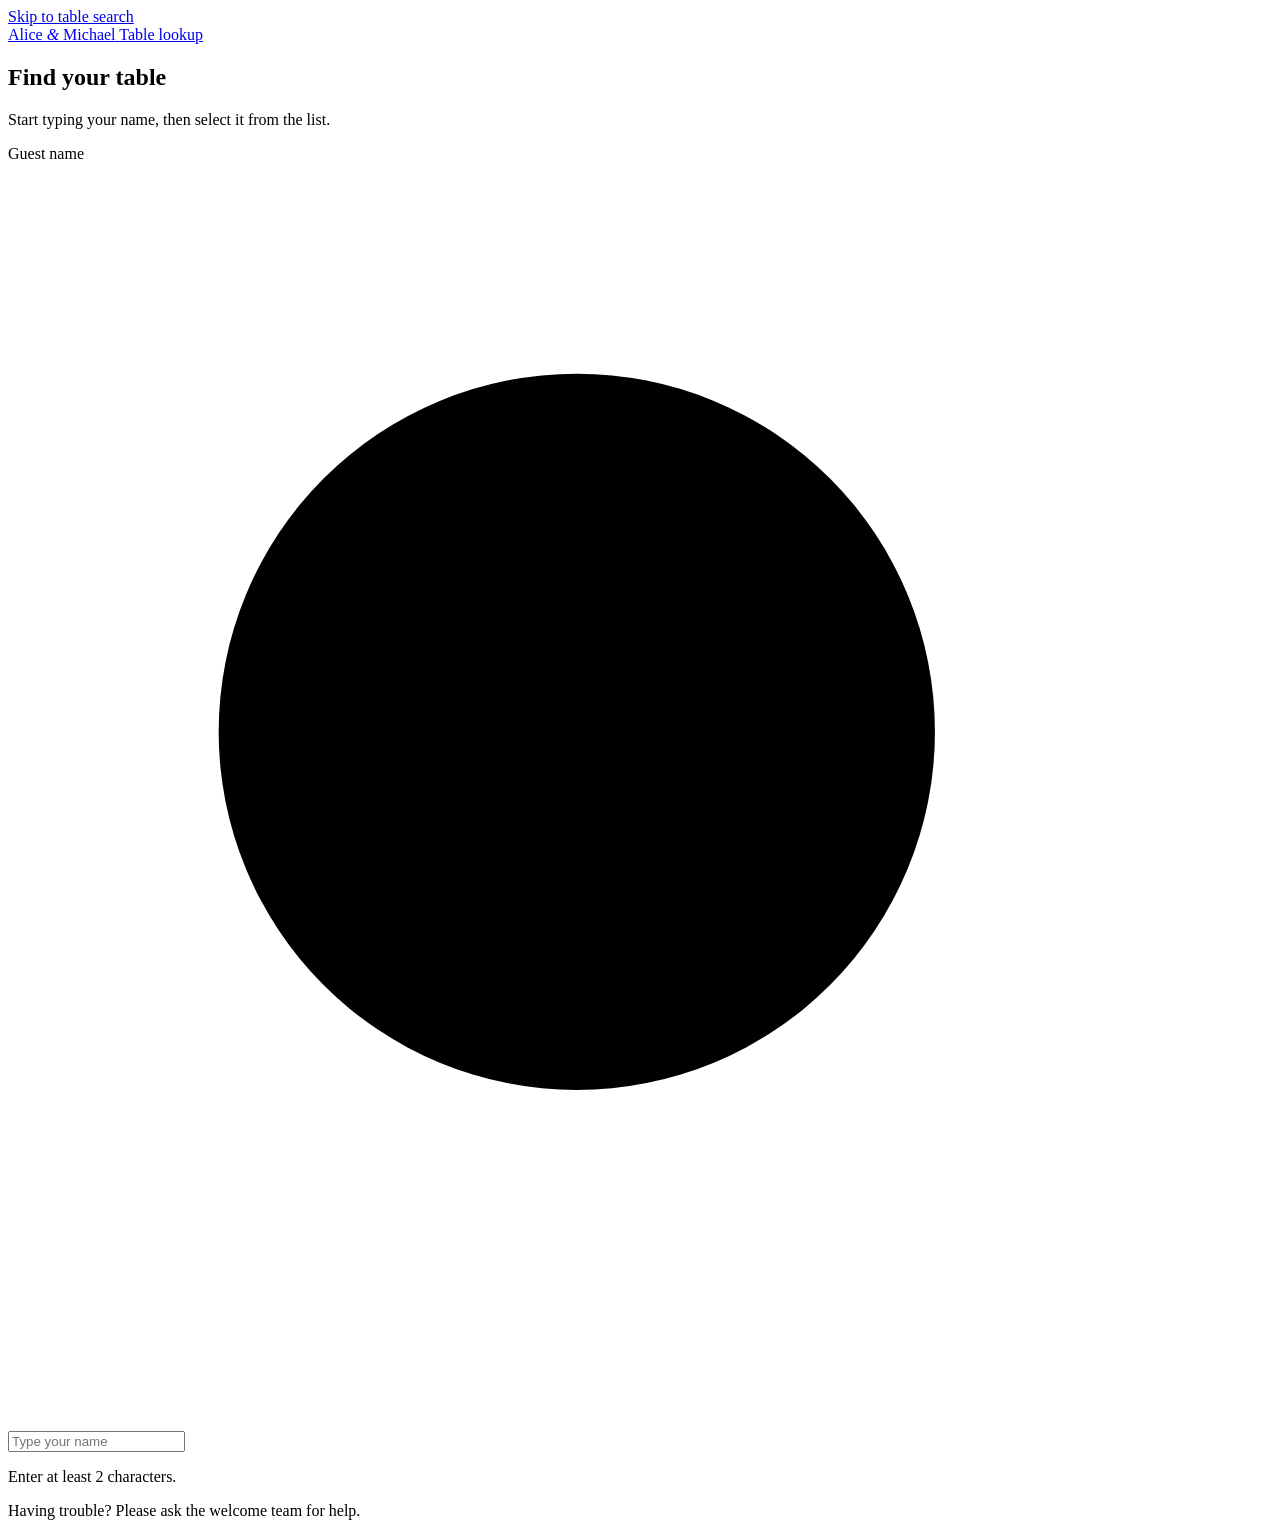
==== find-table.html @ eaf145af "domain switch/verification" ====
<!doctype html>
<html lang="en" class="lookup-document">
<head>
  <meta charset="utf-8">
  <meta name="viewport" content="width=device-width, initial-scale=1, viewport-fit=cover">
  <meta name="theme-color" content="#17191a">
  <meta name="description" content="Find your table for Alice and Michael’s wedding.">
  <link rel="canonical" href="https://weddings.yourinvite.com.au/alice-and-michael/find-table.html">
  <meta property="og:url" content="https://weddings.yourinvite.com.au/alice-and-michael/find-table.html">
  <title>Find Your Table — Alice &amp; Michael</title>
  <link rel="preconnect" href="https://fonts.googleapis.com">
  <link rel="preconnect" href="https://fonts.gstatic.com" crossorigin>
  <link rel="preconnect" href="https://wedding-rsvp-worker.andrew-94e.workers.dev" crossorigin>
  <link href="https://fonts.googleapis.com/css2?family=Fraunces:opsz,wght@9..144,400;9..144,500;9..144,600&amp;family=Manrope:wght@400;500;600&amp;display=swap" rel="stylesheet">
  <link rel="stylesheet" href="./assets/css/style.css">
  <link rel="stylesheet" href="./assets/css/find-table.css">
  <script src="./assets/js/find-table.js" defer></script>
</head>
<body class="lookup-page">
  <a class="skip-link" href="#table-lookup">Skip to table search</a>

  <header class="lookup-header">
    <a class="lookup-brand" href="./find-table.html" aria-label="Alice and Michael wedding seating, start again">
      <span class="lookup-brand__names">Alice <em>&amp;</em> Michael</span>
      <span class="lookup-brand__context">Table lookup</span>
    </a>
  </header>

  <main class="lookup-main" id="table-lookup">
    <div class="lookup-card">
      <section class="lookup-search-view" data-search-view aria-labelledby="lookup-title">
        <h1 id="lookup-title">Find your table</h1>
        <p class="lookup-intro">Start typing your name, then select it from the list.</p>

        <form class="lookup-form" data-search-form role="search" novalidate>
          <label for="guest-name">Guest name</label>
          <div class="lookup-input-wrap">
            <svg viewBox="0 0 24 24" aria-hidden="true">
              <circle cx="10.8" cy="10.8" r="6.8"></circle>
              <path d="m16 16 4.2 4.2"></path>
            </svg>
            <input
              id="guest-name"
              name="guestName"
              type="search"
              inputmode="search"
              enterkeyhint="search"
              autocomplete="off"
              autocapitalize="words"
              spellcheck="false"
              maxlength="100"
              placeholder="Type your name"
              aria-autocomplete="list"
              aria-controls="guest-results"
              aria-expanded="false"
              aria-describedby="lookup-hint"
              data-name-input
            >
            <button class="lookup-clear" type="button" aria-label="Clear name" data-clear-search hidden>
              <span aria-hidden="true">×</span>
            </button>
          </div>
          <p class="lookup-hint" id="lookup-hint">Enter at least 2 characters.</p>

          <div class="lookup-status" role="status" aria-live="polite" data-search-status hidden></div>
          <div class="lookup-results" id="guest-results" role="listbox" aria-label="Matching guests" data-search-results hidden></div>
        </form>
      </section>

      <section class="lookup-result-view" data-result-view aria-labelledby="table-result-title" hidden>
        <p class="lookup-result-name" data-display-name></p>
        <h1 id="table-result-title" tabindex="-1" data-table-message></h1>

        <section class="seating-map lookup-map" data-seating-map-section aria-labelledby="lookup-map-title">
          <div class="seating-map__heading">
            <h2 id="lookup-map-title">Room plan</h2>
            <p class="lookup-map__table">Table <span data-map-table-number>—</span></p>
          </div>
          <p class="seating-map__status" data-seating-map-status hidden></p>
          <div class="seating-map__viewport" data-seating-map hidden>
            <div class="seating-map__canvas" data-seating-map-canvas></div>
          </div>
        </section>

        <button class="lookup-button lookup-button--secondary" type="button" data-search-again>
          Search again
        </button>
      </section>
    </div>
  </main>

  <footer class="lookup-footer">
    <p>Having trouble? Please ask the welcome team for help.</p>
  </footer>
</body>
</html>
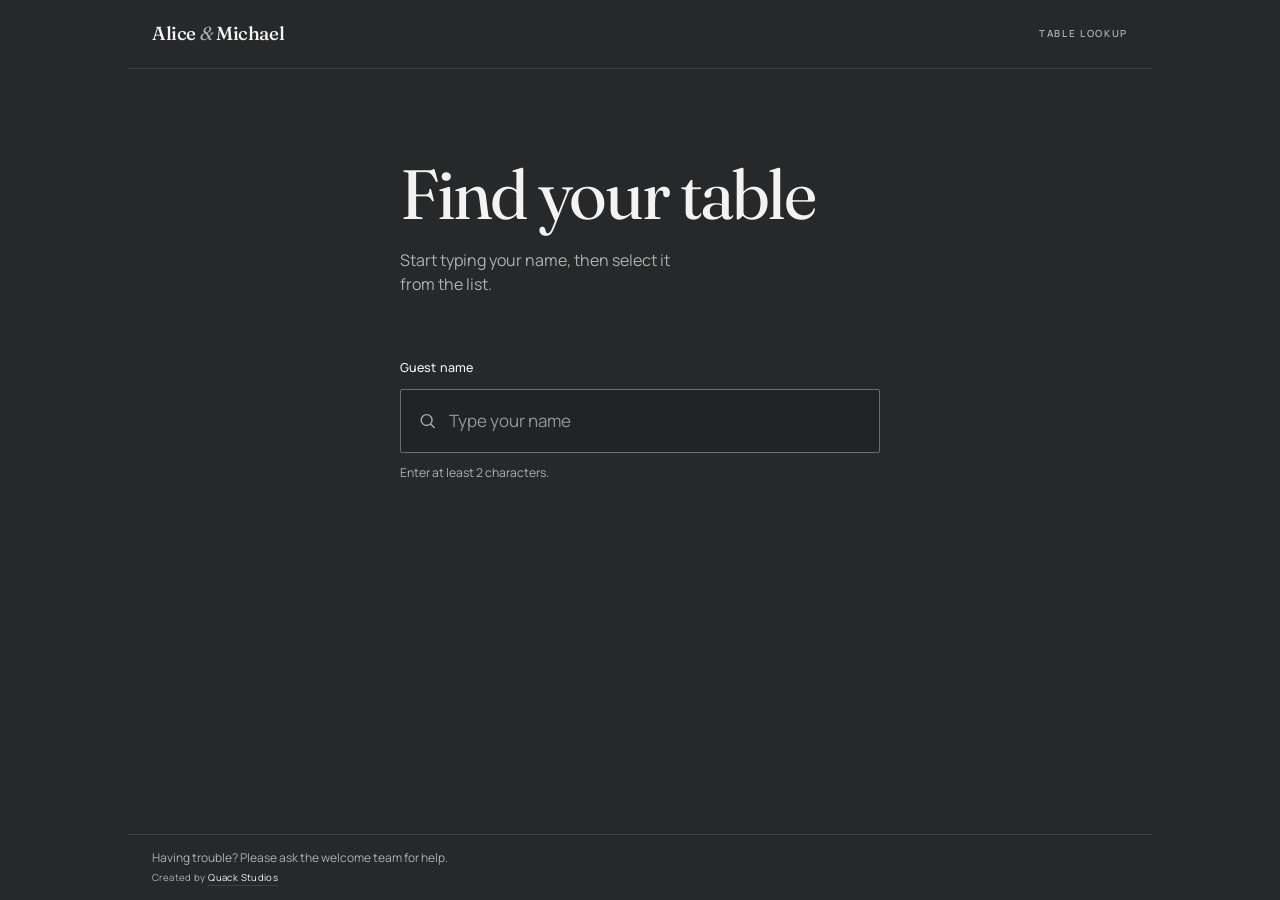
==== commit e2d12358: "footer created by quackstudios additiion" ====
--- a/find-table.html
+++ b/find-table.html
@@ -91,6 +91,9 @@
 
   <footer class="lookup-footer">
     <p>Having trouble? Please ask the welcome team for help.</p>
+    <p class="lookup-footer__credit">
+      Created by <a href="https://quackstudios.com.au/" target="_blank" rel="noopener noreferrer">Quack Studios</a>
+    </p>
   </footer>
 </body>
 </html>
--- a/assets/css/style.css
+++ b/assets/css/style.css
@@ -0,0 +1,2472 @@
+:root {
+  --ink: #1d1d1a;
+  --ink-soft: #34342f;
+  --paper: #f7f3ec;
+  --paper-deep: #eae0d3;
+  --chalk: #fffdf8;
+  --olive: #535349;
+  --line: rgba(29, 29, 26, 0.22);
+  --serif: "Fraunces", Georgia, "Times New Roman", serif;
+  --sans: "Manrope", "Helvetica Neue", Arial, sans-serif;
+  --page-pad: clamp(1.25rem, 4vw, 4.75rem);
+  --anchor-offset: calc(4.4rem + env(safe-area-inset-top));
+  --ease: cubic-bezier(0.22, 1, 0.36, 1);
+}
+
+*,
+*::before,
+*::after {
+  box-sizing: border-box;
+}
+
+html,
+body {
+  min-height: 100%;
+}
+
+html {
+  background: var(--paper);
+  scroll-behavior: smooth;
+}
+
+html.is-aligning-initial-hash {
+  scroll-behavior: auto;
+}
+
+body {
+  min-height: 100vh;
+  min-height: 100svh;
+  min-height: 100dvh;
+  margin: 0;
+  overflow-x: hidden;
+  background: var(--paper);
+  color: var(--ink);
+  font-family: var(--sans);
+  font-size: 1rem;
+  font-optical-sizing: auto;
+  line-height: 1.7;
+  -webkit-font-smoothing: auto;
+  text-rendering: optimizeLegibility;
+}
+
+body.menu-open {
+  overflow: hidden;
+  overscroll-behavior: none;
+}
+
+::selection {
+  background: var(--ink);
+  color: var(--chalk);
+}
+
+img {
+  display: block;
+  max-width: 100%;
+}
+
+button,
+input,
+select,
+textarea {
+  color: inherit;
+  font: inherit;
+}
+
+button,
+a {
+  -webkit-tap-highlight-color: transparent;
+}
+
+a {
+  color: inherit;
+  text-decoration: none;
+}
+
+[hidden] {
+  display: none !important;
+}
+
+main[id],
+section[id] {
+  scroll-margin-top: var(--anchor-offset);
+}
+
+.skip-link {
+  position: fixed;
+  z-index: 1000;
+  top: 0.75rem;
+  left: 0.75rem;
+  padding: 0.7rem 1rem;
+  transform: translateY(-160%);
+  background: var(--chalk);
+  color: var(--ink);
+  font-size: 0.75rem;
+  letter-spacing: 0.08em;
+  transition: transform 180ms ease;
+}
+
+.skip-link:focus {
+  transform: translateY(0);
+}
+
+.site-header {
+  position: fixed;
+  z-index: 100;
+  top: 0;
+  left: 0;
+  width: 100%;
+  height: calc(5rem + env(safe-area-inset-top));
+  display: flex;
+  align-items: center;
+  justify-content: space-between;
+  padding:
+    env(safe-area-inset-top)
+    max(var(--page-pad), env(safe-area-inset-right))
+    0
+    max(var(--page-pad), env(safe-area-inset-left));
+  color: var(--chalk);
+  transition:
+    height 450ms var(--ease),
+    color 350ms ease,
+    background-color 350ms ease,
+    border-color 350ms ease;
+}
+
+.site-header::after {
+  content: "";
+  position: absolute;
+  right: max(var(--page-pad), env(safe-area-inset-right));
+  bottom: 0;
+  left: max(var(--page-pad), env(safe-area-inset-left));
+  height: 1px;
+  background: currentColor;
+  opacity: 0.2;
+}
+
+.site-header.is-scrolled,
+.site-header.menu-active {
+  height: calc(4.4rem + env(safe-area-inset-top));
+  border-color: var(--line);
+  background: rgba(247, 243, 236, 0.94);
+  color: var(--ink);
+  backdrop-filter: blur(14px);
+}
+
+.site-header.menu-active {
+  z-index: 9000;
+  background: transparent;
+  backdrop-filter: none;
+}
+
+.wordmark {
+  position: relative;
+  z-index: 2;
+  display: inline-flex;
+  align-items: center;
+  gap: 0.42rem;
+  font-family: var(--serif);
+  font-size: 1.15rem;
+  line-height: 1;
+}
+
+.wordmark i {
+  width: 1.4rem;
+  height: 1px;
+  display: block;
+  background: currentColor;
+  transform: rotate(-48deg);
+  opacity: 0.6;
+}
+
+.menu-button {
+  position: relative;
+  z-index: 2;
+  min-height: 2.75rem;
+  display: inline-flex;
+  align-items: center;
+  justify-content: flex-end;
+  gap: 0.7rem;
+  padding: 0.5rem 0 0.5rem 0.5rem;
+  border: 0;
+  background: transparent;
+  cursor: pointer;
+}
+
+.menu-button__label {
+  font-size: 0.63rem;
+  font-weight: 600;
+  letter-spacing: 0.17em;
+  text-transform: uppercase;
+}
+
+.menu-button__lines {
+  position: relative;
+  width: 1.65rem;
+  height: 0.8rem;
+  display: block;
+}
+
+.menu-button__lines i {
+  position: absolute;
+  right: 0;
+  width: 100%;
+  height: 1px;
+  background: currentColor;
+  transition: transform 350ms var(--ease), top 350ms var(--ease);
+}
+
+.menu-button__lines i:first-child {
+  top: 0.15rem;
+}
+
+.menu-button__lines i:last-child {
+  top: 0.63rem;
+}
+
+.menu-button[aria-expanded="true"] .menu-button__lines i:first-child {
+  top: 0.4rem;
+  transform: rotate(45deg);
+}
+
+.menu-button[aria-expanded="true"] .menu-button__lines i:last-child {
+  top: 0.4rem;
+  transform: rotate(-45deg);
+}
+
+.site-menu {
+  position: fixed;
+  z-index: 1;
+  inset: 0;
+  width: 100vw;
+  height: 100vh;
+  height: 100svh;
+  height: 100dvh;
+  max-width: none;
+  max-height: none;
+  display: flex;
+  flex-direction: column;
+  align-items: flex-start;
+  justify-content: center;
+  gap: clamp(0.8rem, 2.1vh, 1.35rem);
+  padding:
+    calc(4.75rem + max(1.5rem, env(safe-area-inset-top)))
+    max(var(--page-pad), calc(1.25rem + env(safe-area-inset-right)))
+    max(3.5rem, calc(2rem + env(safe-area-inset-bottom)))
+    max(var(--page-pad), calc(1.25rem + env(safe-area-inset-left)));
+  overflow-x: hidden;
+  overflow-y: auto;
+  overscroll-behavior: contain;
+  -webkit-overflow-scrolling: touch;
+  visibility: hidden;
+  opacity: 0;
+  background: var(--paper);
+  color: var(--ink);
+  pointer-events: none;
+  transition: visibility 0s linear 400ms, opacity 400ms ease;
+}
+
+.site-menu::after {
+  content: "Alice & Michael  —  Wedding Celebration";
+  position: absolute;
+  right: max(var(--page-pad), calc(1.25rem + env(safe-area-inset-right)));
+  bottom: max(1.5rem, env(safe-area-inset-bottom));
+  left: max(var(--page-pad), calc(1.25rem + env(safe-area-inset-left)));
+  padding-top: 1rem;
+  border-top: 1px solid var(--line);
+  color: var(--ink-soft);
+  font-size: 0.62rem;
+  letter-spacing: 0.12em;
+  text-transform: uppercase;
+}
+
+.site-menu.is-open {
+  visibility: visible;
+  opacity: 1;
+  pointer-events: auto;
+  transition: visibility 0s, opacity 400ms ease;
+}
+
+.site-menu > a:not(.site-menu__rsvp) {
+  display: block;
+  font-family: var(--serif);
+  font-size: clamp(2.4rem, 11vw, 4.75rem);
+  line-height: 1;
+  transform: translateY(2rem);
+  opacity: 0;
+  transition: transform 550ms var(--ease), opacity 400ms ease;
+}
+
+.site-menu.is-open > a:not(.site-menu__rsvp) {
+  transform: translateY(0);
+  opacity: 1;
+}
+
+.site-menu.is-open > a:nth-child(2) { transition-delay: 60ms; }
+.site-menu.is-open > a:nth-child(3) { transition-delay: 120ms; }
+.site-menu.is-open > a:nth-child(4) { transition-delay: 180ms; }
+.site-menu.is-open > a:nth-child(5) { transition-delay: 240ms; }
+
+.site-menu__rsvp {
+  margin-top: 2rem;
+  padding-bottom: 0.25rem;
+  border-bottom: 1px solid;
+  font-size: 0.65rem;
+  font-weight: 600;
+  letter-spacing: 0.14em;
+  text-transform: uppercase;
+}
+
+.hero {
+  position: relative;
+  min-height: 100vh;
+  min-height: 100svh;
+  min-height: 100dvh;
+  display: flex;
+  align-items: center;
+  justify-content: center;
+  overflow: hidden;
+  background: #4c4a42;
+  color: var(--chalk);
+}
+
+.hero__media,
+.hero__veil {
+  position: absolute;
+  inset: 0;
+}
+
+.hero__media {
+  transform: scale(1.03);
+  animation: hero-settle 1.7s var(--ease) both;
+}
+
+.hero__media picture,
+.gallery-image picture {
+  width: 100%;
+  height: 100%;
+  display: block;
+}
+
+.hero__media img {
+  width: 100%;
+  height: 100%;
+  object-position: 61% center;
+  will-change: transform;
+  opacity: 80%;
+}
+
+@media (max-width: 1600px) {
+  .hero__media img {
+    object-position: 45% center !important;
+    object-fit: cover !important;
+  }
+}
+
+.hero__veil {
+  background:
+    linear-gradient(180deg, rgba(13, 16, 13, 0.42) 0%, transparent 35%, rgba(13, 16, 13, 0.08) 58%, rgba(13, 16, 13, 0.55) 100%),
+    linear-gradient(90deg, rgba(13, 16, 13, 0.18), transparent 45%);
+}
+
+.hero__date {
+  position: absolute;
+  top: 6.8rem;
+  left: var(--page-pad);
+  font-size: 0.63rem;
+  letter-spacing: 0.2em;
+  animation: rise-in 1s 500ms var(--ease) both;
+}
+
+.hero__content {
+  position: relative;
+  z-index: 1;
+  width: min(100%, 83rem);
+  padding: 7rem var(--page-pad) 9rem;
+  text-align: center;
+}
+
+.eyebrow {
+  margin: 0 0 1.15rem;
+  font-size: 0.65rem;
+  font-weight: 500;
+  letter-spacing: 0.17em;
+  line-height: 1.5;
+  text-transform: uppercase;
+}
+
+.hero__content .eyebrow {
+  animation: rise-in 1s 350ms var(--ease) both;
+}
+
+.hero h1 {
+  margin: 0;
+  font-family: var(--serif);
+  font-size: clamp(4rem, 18vw, 12rem);
+  font-weight: 400;
+  letter-spacing: -0.045em;
+  line-height: 0.78;
+  text-shadow: 0 2px 22px rgba(13, 16, 13, 0.28);
+}
+
+.hero h1 span {
+  display: block;
+  animation: rise-in 1.2s var(--ease) both;
+}
+
+.hero h1 span:first-child {
+  transform: translateX(-0.08em);
+  animation-delay: 100ms;
+}
+
+.hero h1 span:last-child {
+  transform: translateX(0.1em);
+  animation-delay: 220ms;
+}
+
+.hero h1 em {
+  position: relative;
+  z-index: 1;
+  display: block;
+  width: max-content;
+  margin: -0.07em auto -0.13em;
+  font-size: 0.54em;
+  font-weight: 400;
+  line-height: 0.8;
+  animation: rise-in 1.1s 180ms var(--ease) both;
+}
+
+.hero__invitation {
+  margin: 2.8rem 0 0;
+  font-family: var(--serif);
+  font-size: clamp(1.05rem, 2vw, 1.45rem);
+  line-height: 1.4;
+  text-shadow: 0 2px 18px rgba(13, 16, 13, 0.34);
+  animation: rise-in 1s 500ms var(--ease) both;
+}
+
+.hero__footer {
+  position: absolute;
+  z-index: 1;
+  right: max(var(--page-pad), env(safe-area-inset-right));
+  bottom: max(1.5rem, calc(0.75rem + env(safe-area-inset-bottom)));
+  left: max(var(--page-pad), env(safe-area-inset-left));
+  display: flex;
+  align-items: center;
+  justify-content: space-between;
+  padding-top: 1rem;
+  border-top: 1px solid rgba(255, 255, 255, 0.38);
+  font-size: 0.58rem;
+  font-weight: 500;
+  letter-spacing: 0.13em;
+  text-transform: uppercase;
+  animation: rise-in 1s 650ms var(--ease) both;
+}
+
+.hero__footer p {
+  margin: 0;
+}
+
+.hero__footer a {
+  display: inline-flex;
+  align-items: center;
+  gap: 0.65rem;
+}
+
+.hero__footer a span {
+  display: inline-block;
+  animation: gentle-bounce 2s infinite;
+}
+
+.section {
+  padding: clamp(6rem, 12vw, 11rem) var(--page-pad);
+}
+
+.section-marker {
+  display: flex;
+  align-items: center;
+  gap: 0.8rem;
+  color: var(--ink-soft);
+}
+
+.section-marker span {
+  display: grid;
+  width: 2.2rem;
+  height: 2.2rem;
+  place-items: center;
+  border: 1px solid var(--line);
+  border-radius: 50%;
+  font-size: 0.55rem;
+}
+
+.section-marker p {
+  margin: 0;
+  font-size: 0.61rem;
+  font-weight: 600;
+  letter-spacing: 0.17em;
+  text-transform: uppercase;
+}
+
+.section-marker--light {
+  color: rgba(255, 253, 248, 0.78);
+}
+
+.section-marker--light span {
+  border-color: rgba(251, 249, 244, 0.25);
+}
+
+.intro {
+  display: grid;
+  grid-template-columns: 1fr;
+  gap: 4rem;
+}
+
+.intro__copy {
+  max-width: 64rem;
+}
+
+.intro__copy h2,
+.day__heading h2,
+.details__heading h2,
+.contact h2 {
+  margin: 0;
+  font-family: var(--serif);
+  font-size: clamp(2.7rem, 6.3vw, 5.9rem);
+  font-weight: 500;
+  letter-spacing: -0.035em;
+  line-height: 1.04;
+  text-wrap: balance;
+}
+
+.intro__body {
+  max-width: 43rem;
+  display: grid;
+  grid-template-columns: 1fr;
+  gap: 1.35rem;
+  margin: 2.75rem 0 0;
+  color: var(--ink-soft);
+  font-size: clamp(1rem, 0.35vw + 0.92rem, 1.05rem);
+  line-height: 1.78;
+}
+
+.intro__body p {
+  margin: 0;
+}
+
+.section-photo {
+  width: 100%;
+  margin: 0;
+}
+
+.section-photo__media {
+  aspect-ratio: 3 / 2;
+  overflow: hidden;
+  background: var(--paper-deep);
+}
+
+.section-photo__media picture {
+  width: 100%;
+  height: 100%;
+  display: block;
+}
+
+.section-photo__media img {
+  width: 100%;
+  height: 100%;
+  object-fit: cover;
+  transition: transform 1.2s var(--ease), filter 700ms ease;
+}
+
+.section-photo__media:hover img {
+  transform: scale(1.025);
+  filter: saturate(0.9);
+}
+
+.details__photo {
+  width: 82%;
+  margin-left: auto;
+}
+
+@media (max-width: 768px) {
+  .details__photo {
+    width: 100%;
+    margin-left: 0;
+  }
+}
+
+
+.day__photo .section-photo__media {
+  position: relative;
+  aspect-ratio: 4 / 5;
+}
+
+.day__photo {
+  margin-top: 0;
+}
+
+.day__photo .section-photo__media picture {
+  position: absolute;
+  right: -5%;
+  bottom: 0;
+  left: -5%;
+  width: auto;
+  height: 110%;
+}
+
+.day__photo .section-photo__media img {
+  object-position: center bottom;
+}
+
+.details__photo .section-photo__media {
+  aspect-ratio: 2 / 3;
+}
+
+.section-photo figcaption {
+  display: flex;
+  justify-content: space-between;
+  gap: 1rem;
+  margin-top: 0.75rem;
+  color: var(--ink-soft);
+  font-size: 0.61rem;
+  font-weight: 500;
+  letter-spacing: 0.11em;
+  text-transform: uppercase;
+}
+
+.section-photo figcaption span:last-child {
+  color: var(--olive);
+}
+
+.date-card {
+  position: relative;
+  width: min(100%, 21rem);
+  min-height: 23rem;
+  display: flex;
+  flex-direction: column;
+  align-items: center;
+  justify-content: center;
+  justify-self: end;
+  padding: 3rem 2rem 4.5rem;
+  border: 1px solid var(--line);
+  text-align: center;
+}
+
+.date-card::before,
+.date-card::after {
+  content: "";
+  position: absolute;
+  width: 0.45rem;
+  height: 0.45rem;
+  border-radius: 50%;
+  background: var(--ink);
+}
+
+.date-card::before {
+  top: -0.25rem;
+  left: -0.25rem;
+}
+
+.date-card::after {
+  right: -0.25rem;
+  bottom: -0.25rem;
+}
+
+.date-card p {
+  margin: 0;
+  font-size: 0.6rem;
+  font-weight: 600;
+  letter-spacing: 0.2em;
+  text-transform: uppercase;
+}
+
+.date-card strong {
+  display: block;
+  margin: 0.45rem 0 0.15rem;
+  font-family: var(--serif);
+  font-size: 8rem;
+  font-weight: 500;
+  letter-spacing: -0.08em;
+  line-height: 0.9;
+}
+
+.date-card > span {
+  font-family: var(--serif);
+  font-size: 1.05rem;
+}
+
+.date-card__countdown {
+  position: absolute;
+  right: 1.25rem;
+  bottom: 1rem;
+  left: 1.25rem;
+  padding-top: 0.85rem;
+  border-top: 1px solid var(--line);
+  font-size: 0.57rem;
+  font-weight: 600;
+  letter-spacing: 0.14em;
+  text-transform: uppercase;
+}
+
+.rsvp-section {
+  position: relative;
+  display: grid;
+  grid-template-columns: 1fr;
+  gap: 4rem;
+  overflow: hidden;
+  overflow: clip;
+  background: var(--ink);
+  color: var(--chalk);
+}
+
+.rsvp-section::before {
+  content: "RSVP";
+  position: absolute;
+  top: 0.12em;
+  right: -0.05em;
+  color: rgba(255, 255, 255, 0.025);
+  font-family: var(--serif);
+  font-size: clamp(9rem, 27vw, 28rem);
+  line-height: 0.8;
+  pointer-events: none;
+}
+
+.rsvp-section__intro,
+.rsvp-panel {
+  position: relative;
+  z-index: 1;
+}
+
+.rsvp-section__intro .section-marker {
+  margin-bottom: clamp(4rem, 8vw, 8rem);
+}
+
+.rsvp-section__intro h2 {
+  max-width: 10ch;
+  margin: 0;
+  font-family: var(--serif);
+  font-size: clamp(3.5rem, 8vw, 7rem);
+  font-weight: 500;
+  letter-spacing: -0.035em;
+  line-height: 0.98;
+  text-wrap: balance;
+}
+
+.rsvp-section__intro > p:not(.eyebrow) {
+  max-width: 31rem;
+  margin: 2rem 0 0;
+  color: rgba(255, 253, 248, 0.78);
+  font-size: 0.95rem;
+  line-height: 1.75;
+}
+
+.concierge-note {
+  max-width: 29rem;
+  display: flex;
+  align-items: center;
+  gap: 1rem;
+  margin-top: 3rem;
+  padding-top: 1.5rem;
+  border-top: 1px solid rgba(251, 249, 244, 0.14);
+}
+
+.concierge-note__mark {
+  flex: 0 0 auto;
+  width: 2.8rem;
+  height: 2.8rem;
+  display: grid;
+  place-items: center;
+  border: 1px solid rgba(251, 249, 244, 0.25);
+  border-radius: 50%;
+  font-family: var(--serif);
+  font-size: 1rem;
+}
+
+.concierge-note strong {
+  font-family: var(--serif);
+  font-size: 1rem;
+  font-weight: 500;
+}
+
+.concierge-note p {
+  margin: 0.2rem 0 0;
+  color: rgba(255, 253, 248, 0.66);
+  font-size: 0.76rem;
+  line-height: 1.6;
+}
+
+.rsvp-panel {
+  min-width: 0;
+  padding: clamp(1.5rem, 4.8vw, 4rem);
+  background: var(--chalk);
+  color: var(--ink);
+}
+
+.form-step + .form-step {
+  margin-top: 3rem;
+  padding-top: 2rem;
+  border-top: 1px solid var(--line);
+}
+
+@media (max-width: 768px) {
+  .form-step + .form-step {
+    border-top: 0px !important;
+  }
+}
+
+
+.form-step__number {
+  margin: 0 0 0.8rem;
+  color: var(--olive);
+  font-size: 0.55rem;
+  font-weight: 600;
+  letter-spacing: 0.16em;
+}
+
+.form-step h3,
+.form-step legend {
+  margin: 0 0 1.8rem;
+  padding: 0;
+  font-family: var(--serif);
+  font-size: clamp(1.75rem, 4vw, 2.4rem);
+  font-weight: 500;
+  line-height: 1.15;
+}
+
+.form-grid {
+  display: grid;
+  grid-template-columns: 1fr;
+  gap: 1.7rem;
+}
+
+.field {
+  position: relative;
+  display: block;
+}
+
+.field > span {
+  display: flex;
+  align-items: center;
+  justify-content: space-between;
+  margin-bottom: 0.38rem;
+  font-size: 0.6rem;
+  font-weight: 600;
+  letter-spacing: 0.13em;
+  text-transform: uppercase;
+}
+
+.field > span em {
+  color: var(--olive);
+  font-size: 0.5rem;
+  font-style: normal;
+  letter-spacing: 0.1em;
+}
+
+.field input,
+.field select,
+.field textarea {
+  width: 100%;
+  border: 0;
+  border-bottom: 1px solid rgba(32, 34, 30, 0.32);
+  border-radius: 0;
+  outline: 0;
+  background: transparent;
+  transition: border-color 200ms ease;
+}
+
+.field input {
+  height: 2.8rem;
+}
+
+.field select {
+  height: 3.2rem;
+  padding: 0 2.25rem 0 0;
+  appearance: none;
+  background-image:
+    linear-gradient(45deg, transparent 50%, var(--ink) 50%),
+    linear-gradient(135deg, var(--ink) 50%, transparent 50%);
+  background-position:
+    calc(100% - 10px) 50%,
+    calc(100% - 5px) 50%;
+  background-repeat: no-repeat;
+  background-size: 5px 5px, 5px 5px;
+}
+
+.field textarea {
+  min-height: 5.3rem;
+  padding: 0.65rem 0;
+  resize: vertical;
+}
+
+.field input:focus,
+.field select:focus,
+.field textarea:focus {
+  border-color: var(--ink);
+}
+
+.field small,
+.fieldset-error {
+  display: none;
+  margin-top: 0.4rem;
+  color: #8b3c30;
+  font-size: 0.58rem;
+  line-height: 1.4;
+}
+
+.field.is-invalid small,
+fieldset.is-invalid .fieldset-error {
+  display: block;
+}
+
+.field.is-invalid input,
+.field.is-invalid textarea {
+  border-color: #8b3c30;
+}
+
+fieldset {
+  min-width: 0;
+  margin: 0;
+  padding: 0;
+  border: 0;
+}
+
+.attendance-options {
+  display: grid;
+  grid-template-columns: 1fr;
+  border-top: 1px solid var(--line);
+}
+
+.attendance-options label {
+  position: relative;
+}
+
+.attendance-options input {
+  position: absolute;
+  width: 1px;
+  height: 1px;
+  overflow: hidden;
+  opacity: 0;
+}
+
+.attendance-options span {
+  display: flex;
+  align-items: center;
+  gap: 0.8rem;
+  padding: 1.15rem 0.2rem;
+  border-bottom: 1px solid var(--line);
+  cursor: pointer;
+  font-family: var(--serif);
+  font-size: 1.1rem;
+  font-weight: 500;
+  transition: padding 250ms var(--ease), background-color 250ms ease;
+}
+
+.attendance-options span i {
+  position: relative;
+  width: 1.05rem;
+  height: 1.05rem;
+  flex: 0 0 auto;
+  border: 1px solid rgba(32, 34, 30, 0.42);
+  border-radius: 50%;
+}
+
+.attendance-options span i::after {
+  content: "";
+  position: absolute;
+  inset: 0.2rem;
+  border-radius: inherit;
+  background: var(--ink);
+  transform: scale(0);
+  transition: transform 250ms var(--ease);
+}
+
+.attendance-options input:checked + span {
+  padding-right: 0.7rem;
+  padding-left: 0.7rem;
+  background: rgba(32, 34, 30, 0.045);
+}
+
+.attendance-options input:checked + span i::after {
+  transform: scale(1);
+}
+
+.attendance-options input:focus-visible + span {
+  outline: 2px solid var(--olive);
+  outline-offset: 2px;
+}
+
+.dietary-step {
+  animation: dietary-in 400ms var(--ease) both;
+}
+
+.field--notes {
+  margin-top: 1.7rem;
+  animation: dietary-in 350ms var(--ease) both;
+}
+
+.submit-button {
+  position: relative;
+  width: 100%;
+  min-height: 4.3rem;
+  display: flex;
+  align-items: center;
+  justify-content: space-between;
+  margin-top: 3rem;
+  padding: 0.8rem 1.4rem;
+  overflow: hidden;
+  border: 1px solid var(--ink);
+  background: var(--ink);
+  color: var(--chalk);
+  cursor: pointer;
+  font-size: 0.65rem;
+  font-weight: 600;
+  letter-spacing: 0.15em;
+  text-transform: uppercase;
+  transition: color 350ms ease;
+}
+
+.submit-button::before {
+  content: "";
+  position: absolute;
+  inset: 0;
+  background: var(--chalk);
+  transform: translateX(-102%);
+  transition: transform 500ms var(--ease);
+}
+
+.submit-button > span {
+  position: relative;
+  z-index: 1;
+}
+
+.submit-button:hover {
+  color: var(--ink);
+}
+
+.submit-button:hover::before {
+  transform: translateX(0);
+}
+
+.submit-button:disabled {
+  cursor: wait;
+}
+
+.submit-button__arrow {
+  font-size: 1rem;
+}
+
+.submit-button__loader {
+  position: absolute !important;
+  z-index: 2 !important;
+  top: 50%;
+  left: 50%;
+  width: 1.3rem;
+  height: 1.3rem;
+  margin: -0.65rem;
+  display: none;
+  border: 1px solid rgba(251, 249, 244, 0.3);
+  border-top-color: var(--chalk);
+  border-radius: 50%;
+  animation: spin 700ms linear infinite;
+}
+
+.submit-button.is-loading > span:not(.submit-button__loader) {
+  opacity: 0;
+}
+
+.submit-button.is-loading .submit-button__loader {
+  display: block;
+}
+
+.privacy-note {
+  margin: 0.8rem 0 0;
+  color: var(--olive);
+  font-size: 0.6rem;
+  text-align: center;
+}
+
+.form-message {
+  margin-top: 1.5rem;
+  padding: 1rem;
+  border-left: 2px solid #8b3c30;
+  background: rgba(139, 60, 48, 0.07);
+  color: #713229;
+  font-size: 0.72rem;
+  line-height: 1.55;
+}
+
+.rsvp-result {
+  min-height: 31rem;
+  display: flex;
+  flex-direction: column;
+  align-items: center;
+  justify-content: center;
+  padding: 1rem 0;
+  text-align: center;
+  animation: result-in 750ms var(--ease) both;
+}
+
+.rsvp-result__seal {
+  width: 4.8rem;
+  height: 4.8rem;
+  margin-bottom: 2rem;
+}
+
+.rsvp-result__seal svg {
+  width: 100%;
+  height: 100%;
+  overflow: visible;
+  fill: none;
+  stroke: var(--ink);
+  stroke-width: 1;
+}
+
+.rsvp-result__seal circle {
+  stroke-dasharray: 190;
+  stroke-dashoffset: 190;
+  animation: draw-stroke 900ms 250ms var(--ease) forwards;
+}
+
+.rsvp-result__seal path {
+  stroke-dasharray: 40;
+  stroke-dashoffset: 40;
+  animation: draw-stroke 600ms 780ms var(--ease) forwards;
+}
+
+.rsvp-result h3 {
+  margin: 0;
+  font-family: var(--serif);
+  font-size: clamp(3rem, 7vw, 5rem);
+  font-weight: 500;
+  letter-spacing: -0.035em;
+  line-height: 1.04;
+}
+
+.rsvp-result__message {
+  max-width: 33rem;
+  margin: 1.4rem auto 0;
+  color: var(--ink-soft);
+  font-size: 0.95rem;
+  line-height: 1.7;
+}
+
+.seating-card {
+  width: min(100%, 25rem);
+  margin-top: 2.5rem;
+  padding: 1.4rem;
+  border: 1px solid var(--line);
+  background: var(--paper);
+}
+
+.seating-card > p {
+  margin: 0;
+  font-size: 0.55rem;
+  font-weight: 600;
+  letter-spacing: 0.17em;
+  text-transform: uppercase;
+}
+
+.seating-card > div {
+  display: flex;
+  align-items: stretch;
+  justify-content: center;
+  margin: 1.1rem 0;
+}
+
+.seating-card > div span {
+  width: 100%;
+  display: flex;
+  flex-direction: column;
+}
+
+.seating-card > div i {
+  width: 1px;
+  margin: 0 0.8rem;
+  background: var(--line);
+}
+
+.seating-card small {
+  color: var(--olive);
+  font-size: 0.53rem;
+  letter-spacing: 0.08em;
+  text-transform: uppercase;
+}
+
+.seating-card strong {
+  font-family: var(--serif);
+  font-size: 3.2rem;
+  font-weight: 400;
+  line-height: 1.1;
+}
+
+.seating-map {
+  width: 100%;
+  max-width: 100%;
+  min-width: 0;
+  overflow-x: hidden;
+  box-sizing: border-box;
+  margin-top: 3rem;
+  padding-top: 2.25rem;
+  border-top: 1px solid var(--line);
+  text-align: left;
+  animation: result-in 650ms 120ms var(--ease) both;
+}
+
+.seating-map__heading {
+  display: flex;
+  align-items: end;
+  justify-content: space-between;
+  gap: 1.5rem;
+  margin-bottom: 1.25rem;
+}
+
+.seating-map__heading .eyebrow {
+  flex: 0 0 auto;
+  margin: 0 0 0.25rem;
+}
+
+.seating-map__heading h4 {
+  max-width: 18rem;
+  margin: 0;
+  font-family: var(--serif);
+  font-size: clamp(1.45rem, 4vw, 2rem);
+  font-weight: 500;
+  letter-spacing: -0.025em;
+  line-height: 1.08;
+  text-align: right;
+}
+
+.seating-map__status {
+  margin: 0;
+  padding: 1rem 1.1rem;
+  border: 1px solid var(--line);
+  color: var(--ink-soft);
+  font-size: 0.72rem;
+  line-height: 1.55;
+}
+
+.seating-map__status.is-loading {
+  color: var(--olive);
+}
+
+.seating-map__viewport {
+  width: 100%;
+  max-width: 100%;
+  min-width: 0;
+  overflow-x: hidden;
+  box-sizing: border-box;
+  margin-inline: auto;
+  border: 1px solid var(--line);
+  background: var(--chalk);
+}
+
+.seating-map__canvas {
+  width: 100%;
+  max-width: 50rem;
+  min-width: 0;
+  box-sizing: border-box;
+  margin-inline: auto;
+}
+
+.seating-map__svg {
+  width: 100%;
+  max-width: 100%;
+  height: auto;
+  display: block;
+  margin-inline: auto;
+  outline: none;
+}
+
+.seating-map__svg #map-background {
+  fill: var(--chalk);
+}
+
+.seating-map__svg .guest-table {
+  cursor: default;
+  outline: none;
+  pointer-events: none;
+}
+
+.seating-map__svg .guest-table:focus,
+.seating-map__svg .guest-table:focus-visible {
+  outline: none;
+}
+
+.seating-map__svg .table-highlight {
+  fill: #d8b56d;
+  fill-opacity: 0;
+  stroke: #b6924e;
+  stroke-opacity: 0;
+  stroke-width: 0;
+  paint-order: stroke fill;
+  vector-effect: non-scaling-stroke;
+  pointer-events: none;
+  transition:
+    fill-opacity 500ms var(--ease),
+    stroke-opacity 500ms var(--ease),
+    stroke-width 500ms var(--ease);
+}
+
+.seating-map__svg .guest-table.is-highlighted .table-highlight,
+.seating-map__svg .guest-table[data-active="true"] .table-highlight {
+  fill-opacity: 0.34;
+  stroke-opacity: 1;
+  stroke-width: 2.4;
+  filter:
+    drop-shadow(0 0 2px rgba(182, 147, 80, 0.5))
+    drop-shadow(0 0 6px rgba(214, 185, 120, 0.24));
+  animation: table-highlight-in 900ms var(--ease) both;
+}
+
+.seating-map__svg .guest-table.is-dimmed .table-highlight {
+  fill-opacity: 0;
+  stroke-opacity: 0;
+}
+
+.seating-map__svg #you-are-here-layer,
+.seating-map__svg .you-are-here-callout {
+  pointer-events: none;
+}
+
+.seating-map__svg .you-are-here-callout {
+  filter:
+    drop-shadow(0 2px 2px rgba(21, 23, 19, 0.28))
+    drop-shadow(0 5px 7px rgba(21, 23, 19, 0.16));
+  animation: callout-reveal 650ms 300ms var(--ease) both;
+}
+
+.seating-map__svg .you-are-here-arrow-halo,
+.seating-map__svg .you-are-here-arrow {
+  fill: none;
+  stroke-linecap: round;
+  stroke-linejoin: round;
+  vector-effect: non-scaling-stroke;
+}
+
+.seating-map__svg .you-are-here-arrow-halo {
+  stroke: #fff8ec;
+  stroke-width: 8;
+}
+
+.seating-map__svg .you-are-here-arrow {
+  stroke: #c8a45d;
+  stroke-width: 4;
+}
+
+.seating-map__svg .you-are-here-arrow-head {
+  fill: #c8a45d;
+  stroke: #fff8ec;
+  stroke-width: 1.2;
+  stroke-linejoin: round;
+  vector-effect: non-scaling-stroke;
+}
+
+.seating-map__svg .you-are-here-bubble {
+  fill: #241c16;
+  fill-opacity: 1;
+  stroke: #c8a45d;
+  stroke-width: 1.6;
+  vector-effect: non-scaling-stroke;
+}
+
+.seating-map__svg .you-are-here-text {
+  fill: #fff8ec;
+  font-family: var(--sans);
+  font-size: 10.2px;
+  font-weight: 800;
+  letter-spacing: 0.85px;
+}
+
+.text-button {
+  margin-top: 2rem;
+  padding: 0.25rem 0;
+  border: 0;
+  border-bottom: 1px solid;
+  background: none;
+  cursor: pointer;
+  font-size: 0.58rem;
+  font-weight: 600;
+  letter-spacing: 0.14em;
+  text-transform: uppercase;
+}
+
+.day {
+  display: grid;
+  grid-template-columns: 1fr;
+  gap: 4rem;
+}
+
+.day__feature {
+  min-width: 0;
+  display: flex;
+  flex-direction: column;
+  gap: 2.75rem;
+}
+
+.day__heading {
+  max-width: 54rem;
+}
+
+.day__heading > p:last-child {
+  max-width: 35rem;
+  margin: 2rem 0 0;
+  color: var(--ink-soft);
+  font-size: 1rem;
+  line-height: 1.75;
+}
+
+.timeline {
+  margin: 0;
+  padding: 0;
+  border-top: 1px solid var(--line);
+  list-style: none;
+}
+
+.timeline li {
+  display: grid;
+  grid-template-columns: 4.1rem 1fr auto;
+  align-items: center;
+  gap: 1rem;
+  min-height: 7rem;
+  border-bottom: 1px solid var(--line);
+}
+
+.timeline time {
+  font-family: var(--serif);
+  font-size: 1.55rem;
+  font-weight: 500;
+}
+
+.timeline h3 {
+  margin: 0;
+  font-family: var(--serif);
+  font-size: 1.35rem;
+  font-weight: 500;
+}
+
+.timeline p {
+  margin: 0.1rem 0 0;
+  color: var(--olive);
+  font-size: 0.8rem;
+  line-height: 1.55;
+}
+
+.timeline li > span {
+  font-size: 0.52rem;
+  font-weight: 600;
+  letter-spacing: 0.12em;
+}
+
+.editorial-gallery {
+  display: grid;
+  grid-template-columns: 1fr;
+  gap: 1.25rem;
+  padding: 0 var(--page-pad) clamp(7rem, 12vw, 12rem);
+}
+
+.editorial-gallery figure {
+  margin: 0;
+}
+
+.gallery-image {
+  overflow: hidden;
+  background: var(--paper-deep);
+}
+
+.gallery-image img {
+  width: 100%;
+  height: 100%;
+  object-fit: cover;
+  transition: transform 1.2s var(--ease), filter 700ms ease;
+}
+
+.gallery-image:hover img {
+  transform: scale(1.025);
+  filter: saturate(0.9);
+}
+
+.gallery-main .gallery-image {
+  aspect-ratio: 4 / 3;
+}
+
+.gallery-detail {
+  width: 80%;
+  margin-left: auto !important;
+}
+
+.gallery-detail .gallery-image {
+  aspect-ratio: 4 / 5;
+}
+
+.editorial-gallery figcaption {
+  display: flex;
+  justify-content: space-between;
+  gap: 1rem;
+  margin-top: 0.75rem;
+  font-size: 0.61rem;
+  letter-spacing: 0.11em;
+  text-transform: uppercase;
+}
+
+.editorial-gallery figcaption span:last-child {
+  color: var(--olive);
+  text-align: right;
+}
+
+.gallery-quote {
+  max-width: 31rem;
+  margin: 4rem 0 0;
+}
+
+.gallery-quote p {
+  margin: 0;
+  font-family: var(--serif);
+  font-size: clamp(2.3rem, 6vw, 4.8rem);
+  font-weight: 500;
+  letter-spacing: -0.04em;
+  line-height: 1;
+}
+
+.gallery-quote cite {
+  display: block;
+  margin-top: 1.5rem;
+  color: var(--olive);
+  font-size: 0.55rem;
+  font-style: normal;
+  font-weight: 600;
+  letter-spacing: 0.16em;
+  text-transform: uppercase;
+}
+
+.details {
+  display: grid;
+  grid-template-columns: 1fr;
+  gap: 4rem;
+  background: var(--paper-deep);
+}
+
+.details__heading h2 {
+  max-width: 10ch;
+}
+
+.detail-list {
+  border-top: 1px solid var(--line);
+}
+
+.detail-item {
+  display: grid;
+  grid-template-columns: 2.5rem 1fr;
+  gap: 1rem;
+  padding: 2rem 0;
+  border-bottom: 1px solid var(--line);
+}
+
+.detail-item > span {
+  color: var(--olive);
+  font-size: 0.52rem;
+  font-weight: 600;
+  letter-spacing: 0.12em;
+}
+
+.detail-item .eyebrow {
+  margin-bottom: 0.65rem;
+  color: var(--olive);
+}
+
+.detail-item h3 {
+  margin: 0;
+  font-family: var(--serif);
+  font-size: clamp(1.6rem, 4vw, 2.25rem);
+  font-weight: 500;
+}
+
+.detail-item div > p:not(.eyebrow) {
+  max-width: 34rem;
+  margin: 0.8rem 0 0;
+  color: var(--ink-soft);
+  font-size: 0.95rem;
+  line-height: 1.75;
+}
+
+.detail-item a {
+  display: inline-flex;
+  gap: 0.4rem;
+  margin-top: 1.1rem;
+  padding-bottom: 0.2rem;
+  border-bottom: 1px solid var(--line);
+  font-size: 0.58rem;
+  font-weight: 600;
+  letter-spacing: 0.12em;
+  text-transform: uppercase;
+}
+
+.seating-overview {
+  background: var(--chalk);
+}
+
+.seating-overview__heading {
+  display: grid;
+  grid-template-columns: 1fr;
+  gap: 4rem;
+}
+
+.seating-overview__intro {
+  max-width: 55rem;
+}
+
+.seating-overview__intro h2 {
+  max-width: 10ch;
+  margin: 0;
+  font-family: var(--serif);
+  font-size: clamp(2.9rem, 7vw, 6.5rem);
+  font-weight: 500;
+  letter-spacing: -0.035em;
+  line-height: 1;
+  text-wrap: balance;
+}
+
+.seating-overview__intro > p:last-child {
+  max-width: 42rem;
+  margin: 2rem 0 0;
+  color: var(--ink-soft);
+  font-size: 1rem;
+  line-height: 1.75;
+}
+
+.seating-overview__intro a {
+  padding-bottom: 0.1em;
+  border-bottom: 1px solid var(--line);
+}
+
+.seating-overview__grid {
+  display: grid;
+  grid-template-columns: minmax(0, 1fr);
+  gap: 1.25rem;
+  margin-top: clamp(3.5rem, 7vw, 6rem);
+}
+
+.floorplan-panel,
+.guest-list-panel {
+  min-width: 0;
+  margin: 0;
+  border: 1px solid var(--line);
+  background: var(--paper);
+}
+
+.floorplan-panel {
+  padding: clamp(1rem, 3vw, 2rem);
+}
+
+.floorplan-panel figcaption {
+  display: flex;
+  justify-content: space-between;
+  gap: 1rem;
+  padding-bottom: 1rem;
+  border-bottom: 1px solid var(--line);
+  color: var(--ink-soft);
+  font-size: 0.58rem;
+  font-weight: 600;
+  letter-spacing: 0.12em;
+  line-height: 1.5;
+  text-transform: uppercase;
+}
+
+.floorplan-panel figcaption span:last-child {
+  color: var(--olive);
+  text-align: right;
+}
+
+.floorplan-panel__map {
+  min-width: 0;
+  display: flex;
+  align-items: center;
+  justify-content: center;
+  margin-top: 1rem;
+  overflow: hidden;
+  background: #fff;
+}
+
+.floorplan-panel__map img {
+  width: 100%;
+  max-width: 100%;
+  height: auto;
+}
+
+.guest-list-panel {
+  display: flex;
+  flex-direction: column;
+  overflow: hidden;
+}
+
+.guest-list-panel__heading {
+  display: flex;
+  align-items: flex-end;
+  justify-content: space-between;
+  gap: 1rem;
+  padding: clamp(1.35rem, 3vw, 2rem);
+  border-bottom: 1px solid var(--line);
+}
+
+.guest-list-panel__heading .eyebrow {
+  margin-bottom: 0.45rem;
+  color: var(--olive);
+}
+
+.guest-list-panel__heading h3 {
+  margin: 0;
+  font-family: var(--serif);
+  font-size: clamp(1.75rem, 4vw, 2.45rem);
+  font-weight: 500;
+  letter-spacing: -0.025em;
+  line-height: 1.1;
+}
+
+.guest-list-panel__heading > span {
+  flex: 0 0 auto;
+  color: var(--olive);
+  font-size: 0.55rem;
+  font-weight: 600;
+  letter-spacing: 0.12em;
+  text-transform: uppercase;
+}
+
+.guest-list-panel__scroll {
+  max-height: 36rem;
+  overflow-y: auto;
+  overscroll-behavior: contain;
+  scrollbar-color: var(--olive) transparent;
+  scrollbar-width: thin;
+}
+
+.guest-list-panel__scroll:focus-visible {
+  outline: 2px solid var(--olive);
+  outline-offset: -2px;
+}
+
+.guest-list-panel__scroll::-webkit-scrollbar {
+  width: 0.45rem;
+}
+
+.guest-list-panel__scroll::-webkit-scrollbar-track {
+  background: transparent;
+}
+
+.guest-list-panel__scroll::-webkit-scrollbar-thumb {
+  border-radius: 999px;
+  background: rgba(83, 83, 73, 0.55);
+}
+
+.guest-table-group {
+  padding: 1.4rem clamp(1.35rem, 3vw, 2rem) 1.5rem;
+  border-bottom: 1px solid var(--line);
+}
+
+.guest-table-group:last-child {
+  border-bottom: 0;
+}
+
+.guest-table-group header {
+  display: flex;
+  align-items: baseline;
+  justify-content: space-between;
+  gap: 1rem;
+}
+
+.guest-table-group h4 {
+  margin: 0;
+  font-family: var(--serif);
+  font-size: 1.25rem;
+  font-weight: 600;
+  line-height: 1.25;
+}
+
+.guest-table-group header span {
+  flex: 0 0 auto;
+  color: var(--olive);
+  font-size: 0.52rem;
+  font-weight: 600;
+  letter-spacing: 0.1em;
+  text-transform: uppercase;
+}
+
+.guest-table-group ul {
+  display: grid;
+  grid-template-columns: repeat(2, minmax(0, 1fr));
+  gap: 0.35rem 1rem;
+  margin: 0.85rem 0 0;
+  padding: 0;
+  color: var(--ink-soft);
+  font-size: 0.78rem;
+  line-height: 1.55;
+  list-style: none;
+}
+
+.guest-table-group--head {
+  background: var(--ink);
+  color: var(--chalk);
+}
+
+.guest-table-group--head header span,
+.guest-table-group--head ul {
+  color: rgba(255, 253, 248, 0.68);
+}
+
+.contact {
+  position: relative;
+  overflow: hidden;
+  text-align: center;
+}
+
+.contact::before {
+  content: "?";
+  position: absolute;
+  top: 50%;
+  left: 50%;
+  color: rgba(32, 34, 30, 0.025);
+  font-family: var(--serif);
+  font-size: min(70vw, 38rem);
+  line-height: 0.6;
+  transform: translate(-50%, -50%);
+}
+
+.contact > * {
+  position: relative;
+}
+
+.contact h2 {
+  max-width: 12ch;
+  margin: 0 auto;
+}
+
+.contact__copy {
+  max-width: 38rem;
+  margin: 2rem auto 0;
+  color: var(--ink-soft);
+  font-size: 0.96rem;
+}
+
+.contact__links {
+  display: flex;
+  flex-direction: column;
+  align-items: center;
+  gap: 0.8rem;
+  margin-top: 2.5rem;
+}
+
+.contact__links a {
+  padding-bottom: 0.2rem;
+  border-bottom: 1px solid var(--line);
+  font-size: 0.6rem;
+  font-weight: 600;
+  letter-spacing: 0.12em;
+  text-transform: uppercase;
+}
+
+.site-footer {
+  min-height: 21rem;
+  display: flex;
+  flex-direction: column;
+  align-items: center;
+  justify-content: center;
+  padding: 5rem var(--page-pad) 2rem;
+  background: var(--ink);
+  color: var(--chalk);
+  text-align: center;
+}
+
+.site-footer__names {
+  margin: 0;
+  font-family: var(--serif);
+  font-size: clamp(3rem, 10vw, 7rem);
+  font-weight: 500;
+  letter-spacing: -0.03em;
+  line-height: 1.04;
+}
+
+.site-footer__names em {
+  font-size: 0.5em;
+  font-weight: 400;
+}
+
+.site-footer > p:nth-child(2) {
+  margin: 1.7rem 0 3rem;
+  color: rgba(255, 253, 248, 0.7);
+  font-size: 0.6rem;
+  letter-spacing: 0.15em;
+  text-transform: uppercase;
+}
+
+.site-footer > a {
+  width: 2.8rem;
+  height: 2.8rem;
+  display: grid;
+  place-items: center;
+  border: 1px solid rgba(251, 249, 244, 0.24);
+  border-radius: 50%;
+  transition: background-color 250ms ease, color 250ms ease;
+}
+
+.site-footer > a:hover {
+  background: var(--chalk);
+  color: var(--ink);
+}
+
+.site-footer__credit {
+  margin: 2rem 0 0;
+  color: rgba(255, 253, 248, 0.48);
+  font-size: 0.52rem;
+  letter-spacing: 0.1em;
+  text-transform: uppercase;
+}
+
+.site-footer__credit a {
+  padding-bottom: 0.12rem;
+  border-bottom: 1px solid rgba(255, 253, 248, 0.28);
+  color: inherit;
+  transition: border-color 200ms ease, color 200ms ease;
+}
+
+.site-footer__credit a:hover,
+.site-footer__credit a:focus-visible {
+  border-color: var(--chalk);
+  color: var(--chalk);
+}
+
+.reveal {
+  opacity: 0;
+  transform: translateY(2.25rem);
+  transition: opacity 800ms ease, transform 900ms var(--ease);
+}
+
+.reveal.is-visible {
+  opacity: 1;
+  transform: translateY(0);
+}
+
+.reveal--image {
+  transform: translateY(3rem);
+  will-change: opacity, transform;
+  transition:
+    opacity 700ms ease,
+    transform 1.15s var(--ease);
+}
+
+.reveal--image .section-photo__media,
+.reveal--image .gallery-image {
+  clip-path: inset(0 0 100% 0);
+  will-change: clip-path;
+  transition: clip-path 1.25s var(--ease);
+}
+
+.reveal--image.is-visible .section-photo__media,
+.reveal--image.is-visible .gallery-image {
+  clip-path: inset(0);
+}
+
+.reveal--image .section-photo__media img,
+.reveal--image .gallery-image img {
+  filter: saturate(0.78);
+  transform: scale(1.1);
+  transition:
+    filter 1.2s ease,
+    transform 1.65s var(--ease);
+}
+
+.reveal--image.is-visible .section-photo__media img,
+.reveal--image.is-visible .gallery-image img {
+  filter: saturate(1);
+  transform: scale(1);
+}
+
+.reveal--image.is-visible .section-photo__media:hover img,
+.reveal--image.is-visible .gallery-image:hover img {
+  filter: saturate(0.9);
+  transform: scale(1.025);
+}
+
+.gallery-detail.reveal--image {
+  transition-delay: 100ms;
+}
+
+@keyframes rise-in {
+  from { opacity: 0; transform: translateY(2rem); }
+  to { opacity: 1; transform: translateY(0); }
+}
+
+@keyframes hero-settle {
+  from { opacity: 0; transform: scale(1.09); }
+  to { opacity: 1; transform: scale(1.03); }
+}
+
+@keyframes gentle-bounce {
+  0%, 100% { transform: translateY(0); }
+  50% { transform: translateY(0.3rem); }
+}
+
+@keyframes dietary-in {
+  from { opacity: 0; transform: translateY(-0.6rem); }
+  to { opacity: 1; transform: translateY(0); }
+}
+
+@keyframes result-in {
+  from { opacity: 0; transform: translateY(1.2rem); }
+  to { opacity: 1; transform: translateY(0); }
+}
+
+@keyframes draw-stroke {
+  to { stroke-dashoffset: 0; }
+}
+
+@keyframes spin {
+  to { transform: rotate(360deg); }
+}
+
+@keyframes table-highlight-in {
+  0% {
+    fill-opacity: 0;
+    stroke-opacity: 0;
+    stroke-width: 0;
+  }
+  65% {
+    fill-opacity: 0.42;
+    stroke-opacity: 1;
+    stroke-width: 3;
+  }
+  100% {
+    fill-opacity: 0.34;
+    stroke-opacity: 1;
+    stroke-width: 2.4;
+  }
+}
+
+@keyframes callout-reveal {
+  from { opacity: 0; }
+  to { opacity: 1; }
+}
+
+@media (min-width: 42rem) {
+  .form-grid {
+    grid-template-columns: 1fr 1fr;
+    column-gap: 2rem;
+  }
+
+  .attendance-options {
+    grid-template-columns: 1fr 1fr;
+    gap: 1.5rem;
+    border-top: 0;
+  }
+
+  .attendance-options span {
+    min-height: 4.5rem;
+    padding: 1rem;
+    border: 1px solid var(--line);
+  }
+
+  .attendance-options input:checked + span {
+    padding: 1rem;
+    border-color: var(--ink);
+  }
+
+  .contact__links {
+    flex-direction: row;
+    justify-content: center;
+    gap: 2.5rem;
+  }
+}
+
+@media (max-width: 61.99rem) {
+  /*
+   * Safari's large viewport keeps the visual hero extending behind the
+   * floating browser toolbar, while the footer is lifted into a safe zone.
+   */
+  .hero {
+    min-height: 100vh;
+    min-height: 100lvh;
+  }
+
+  .hero__footer {
+    bottom: max(5.25rem, calc(1.5rem + env(safe-area-inset-bottom)));
+  }
+}
+
+@media (min-width: 62rem) {
+  :root {
+    --anchor-offset: 4.7rem;
+  }
+
+  .site-header {
+    height: 6rem;
+    padding: 0 var(--page-pad);
+  }
+
+  .site-header.is-scrolled {
+    height: 4.7rem;
+  }
+
+  .menu-button {
+    display: none;
+  }
+
+  .site-menu {
+    position: static;
+    width: auto;
+    height: auto;
+    max-width: none;
+    max-height: none;
+    flex-direction: row;
+    align-items: center;
+    gap: clamp(1rem, 2vw, 2rem);
+    padding: 0;
+    overflow: visible;
+    visibility: visible;
+    opacity: 1;
+    background: none;
+    color: inherit;
+    pointer-events: auto;
+    transition: none;
+  }
+
+  .site-menu::after {
+    display: none;
+  }
+
+  .site-menu > a:not(.site-menu__rsvp) {
+    padding: 0.5rem 0;
+    font-family: var(--sans);
+    font-size: 0.6rem;
+    font-weight: 600;
+    letter-spacing: 0.13em;
+    line-height: 1;
+    opacity: 0.75;
+    transform: none;
+    text-transform: uppercase;
+    transition: opacity 200ms ease;
+  }
+
+  .site-menu > a:not(.site-menu__rsvp):hover {
+    opacity: 1;
+  }
+
+  .site-menu__rsvp {
+    margin: 0 0 0 0.5rem;
+    padding: 0.8rem 1.1rem;
+    border: 1px solid currentColor;
+    transition: background-color 250ms ease, color 250ms ease;
+  }
+
+  .site-menu__rsvp:hover {
+    background: currentColor;
+    color: var(--ink);
+  }
+
+  .site-header.is-scrolled .site-menu__rsvp:hover {
+    background: var(--ink);
+    color: var(--chalk);
+  }
+
+  .hero__date {
+    top: 7.6rem;
+  }
+
+  .hero__content {
+    padding-top: 11rem;
+  }
+
+  .hero h1 {
+    font-size: clamp(7rem, 14.2vw, 13rem);
+  }
+
+  .hero h1 span:first-child {
+    margin-right: 25%;
+  }
+
+  .hero h1 span:last-child {
+    margin-left: 24%;
+  }
+
+  .hero h1 em {
+    margin-top: -0.16em;
+    margin-bottom: -0.07em;
+  }
+
+  .intro {
+    grid-template-columns: 9rem minmax(0, 1fr);
+    column-gap: clamp(3rem, 7vw, 8rem);
+  }
+
+  .intro__copy {
+    grid-column: 2;
+  }
+
+  .intro__body {
+    margin-left: clamp(0rem, 6vw, 5rem);
+  }
+
+  .date-card {
+    grid-column: 2;
+    margin-top: 1rem;
+  }
+
+  .rsvp-section {
+    grid-template-columns: minmax(0, 0.9fr) minmax(31rem, 0.8fr);
+    align-items: start;
+    gap: clamp(4rem, 8vw, 10rem);
+  }
+
+  .rsvp-section__intro {
+    position: sticky;
+    top: 8rem;
+  }
+
+  .rsvp-panel {
+    margin-top: 3rem;
+  }
+
+  .day {
+    grid-template-columns: 9rem minmax(0, 0.9fr) minmax(28rem, 0.8fr);
+    align-items: start;
+    column-gap: clamp(2rem, 5vw, 6rem);
+  }
+
+  .day__feature {
+    min-height: 0;
+    grid-column: 2;
+    grid-row: 1;
+    align-self: stretch;
+    gap: 1.5rem;
+  }
+
+  .timeline {
+    grid-column: 3;
+    grid-row: 1;
+  }
+
+  .day__photo {
+    position: relative;
+    width: 100%;
+    max-width: 34rem;
+    min-height: 0;
+    flex: 1;
+    margin-top: 0;
+  }
+
+  .day__photo .section-photo__media {
+    height: 100%;
+    aspect-ratio: auto;
+  }
+
+  .day__photo figcaption {
+    position: absolute;
+    top: 100%;
+    right: 0;
+    left: 0;
+  }
+
+  .editorial-gallery {
+    grid-template-columns: minmax(0, 1.5fr) minmax(18rem, 0.62fr);
+    gap: clamp(2rem, 5vw, 6rem);
+  }
+
+  .gallery-main .gallery-image {
+    aspect-ratio: 1.4 / 1;
+  }
+
+  .gallery-detail {
+    width: 100%;
+    margin-top: 10rem !important;
+  }
+
+  .gallery-quote {
+    grid-column: 1;
+    margin: 5rem 0 0 12%;
+  }
+
+  .details {
+    grid-template-columns: 9rem minmax(15rem, 0.7fr) minmax(24rem, 1fr);
+    column-gap: clamp(2rem, 5vw, 6rem);
+  }
+
+  .details__photo {
+    width: 100%;
+    grid-column: 2;
+    grid-row: 2;
+    margin-top: 2rem;
+  }
+
+  .detail-list {
+    grid-column: 3;
+    grid-row: 2;
+    margin-top: 2rem;
+  }
+
+  .detail-item {
+    grid-template-columns: 3rem 1fr;
+    padding: 2.6rem 0;
+  }
+
+  .seating-overview__heading {
+    grid-template-columns: 9rem minmax(0, 1fr);
+    column-gap: clamp(3rem, 7vw, 8rem);
+  }
+
+  .seating-overview__intro {
+    grid-column: 2;
+  }
+
+  .seating-overview__grid {
+    grid-template-columns: minmax(28rem, 1.15fr) minmax(23rem, 0.85fr);
+    gap: clamp(1.5rem, 3vw, 3rem);
+  }
+
+  .floorplan-panel__map {
+    height: 46rem;
+  }
+
+  .floorplan-panel__map img {
+    width: auto;
+    max-width: 100%;
+    height: 100%;
+    object-fit: contain;
+  }
+
+  .guest-list-panel__scroll {
+    max-height: 45.9rem;
+  }
+}
+
+@media (max-width: 61.99rem) and (max-height: 36rem) {
+  .site-menu {
+    justify-content: flex-start;
+  }
+
+  .site-menu::after {
+    display: none;
+  }
+}
+
+@media (min-width: 78rem) {
+  .intro .date-card {
+    margin-right: 8%;
+  }
+
+  .timeline li {
+    grid-template-columns: 5.2rem 1fr auto;
+    min-height: 8.1rem;
+  }
+
+  .timeline time {
+    font-size: 1.8rem;
+  }
+}
+
+@media (max-width: 24rem) {
+  .hero h1 {
+    font-size: 3.5rem;
+  }
+
+  .hero__footer p {
+    max-width: 14rem;
+  }
+
+  .hero__footer a {
+    font-size: 0;
+  }
+
+  .hero__footer a span {
+    font-size: 0.9rem;
+  }
+
+  .rsvp-panel {
+    margin-right: -0.4rem;
+    margin-left: -0.4rem;
+  }
+
+  .guest-list-panel__heading {
+    align-items: flex-start;
+    flex-direction: column;
+  }
+
+  .guest-table-group ul {
+    grid-template-columns: 1fr;
+  }
+
+  .seating-map__heading {
+    display: block;
+  }
+
+  .seating-map__heading h4 {
+    margin-top: 0.55rem;
+    text-align: left;
+  }
+}
+
+@media (max-width: 48rem) {
+  .seating-map,
+  .seating-map__viewport,
+  .seating-map__canvas {
+    width: 100%;
+    max-width: 100%;
+    min-width: 0;
+  }
+
+  .seating-map__viewport {
+    overflow-x: hidden;
+  }
+
+  .seating-map__svg {
+    width: 100%;
+    max-width: 100%;
+    height: auto;
+  }
+}
+
+@supports (-webkit-touch-callout: none) and (not (height: 100dvh)) {
+  html {
+    height: -webkit-fill-available;
+  }
+
+  body {
+    min-height: -webkit-fill-available;
+  }
+
+  .site-menu {
+    height: -webkit-fill-available;
+  }
+}
+
+@media (prefers-reduced-motion: reduce) {
+  html {
+    scroll-behavior: auto;
+  }
+
+  *,
+  *::before,
+  *::after {
+    scroll-behavior: auto !important;
+    animation-duration: 0.01ms !important;
+    animation-iteration-count: 1 !important;
+    transition-duration: 0.01ms !important;
+  }
+
+  .reveal {
+    opacity: 1;
+    transform: none;
+  }
+
+  .reveal--image {
+    clip-path: none;
+  }
+
+  .reveal--image .section-photo__media,
+  .reveal--image .gallery-image {
+    clip-path: none;
+  }
+
+  .reveal--image .section-photo__media img,
+  .reveal--image .gallery-image img {
+    filter: none;
+    transform: none;
+  }
+
+  .hero__media img {
+    transform: none !important;
+  }
+}
--- a/assets/css/find-table.css
+++ b/assets/css/find-table.css
@@ -0,0 +1,527 @@
+.lookup-document {
+  background: #17191a;
+  color-scheme: dark;
+}
+
+.lookup-page {
+  --lookup-bg: #48484852;
+  --lookup-surface: #212425;
+  --lookup-surface-active: #303435;
+  --lookup-text: #f2f3f2;
+  --lookup-muted: #adb1b0;
+  --lookup-line: #3d4241;
+  --lookup-control-line: #6a706e;
+  --lookup-error: #e4aaa6;
+  min-width: 0;
+  min-height: 100vh;
+  min-height: 100svh;
+  min-height: 100dvh;
+  display: grid;
+  grid-template-rows: auto 1fr auto;
+  overflow-x: hidden;
+  background: var(--lookup-bg);
+  color: var(--lookup-text);
+}
+
+.lookup-page ::selection {
+  background: var(--lookup-text);
+  color: var(--lookup-bg);
+}
+
+.lookup-header {
+  width: min(100%, 64rem);
+  margin: 0 auto;
+  padding:
+    calc(1rem + env(safe-area-inset-top))
+    max(1.5rem, env(safe-area-inset-right))
+    1rem
+    max(1.5rem, env(safe-area-inset-left));
+  border-bottom: 1px solid var(--lookup-line);
+}
+
+.lookup-brand {
+  width: 100%;
+  min-height: 2.25rem;
+  display: flex;
+  align-items: center;
+  justify-content: space-between;
+  gap: 1rem;
+}
+
+.lookup-brand__names {
+  min-width: 0;
+  color: var(--lookup-text);
+  font-family: var(--serif);
+  font-size: 1.18rem;
+  font-weight: 500;
+  letter-spacing: -0.02em;
+  line-height: 1.1;
+  white-space: nowrap;
+}
+
+.lookup-brand__names em {
+  color: var(--lookup-muted);
+  font-style: italic;
+  font-weight: 400;
+}
+
+.lookup-brand__context {
+  flex: 0 0 auto;
+  color: var(--lookup-muted);
+  font-size: 0.61rem;
+  font-weight: 600;
+  letter-spacing: 0.17em;
+  text-transform: uppercase;
+}
+
+.lookup-brand:focus-visible,
+.lookup-clear:focus-visible,
+.lookup-result-option:focus-visible,
+.lookup-button:focus-visible {
+  outline: 2px solid var(--lookup-text);
+  outline-offset: 3px;
+}
+
+.lookup-main {
+  width: min(100%, 64rem);
+  min-height: 0;
+  display: flex;
+  align-items: flex-start;
+  margin: 0 auto;
+  padding:
+    clamp(4.5rem, 10vh, 6.5rem)
+    max(1.5rem, env(safe-area-inset-right))
+    3.5rem
+    max(1.5rem, env(safe-area-inset-left));
+}
+
+.lookup-card {
+  width: min(100%, 30rem);
+  min-width: 0;
+  margin: 0 auto;
+  padding: 0;
+  border: 0;
+  border-radius: 0;
+  background: transparent;
+}
+
+.lookup-card > section {
+  width: 100%;
+  min-width: 0;
+}
+
+.lookup-search-view h1,
+.lookup-result-view h1 {
+  margin: 0;
+  overflow-wrap: anywhere;
+  color: var(--lookup-text);
+  font-family: var(--serif);
+  font-size: clamp(3rem, 12vw, 4.35rem);
+  font-weight: 400;
+  letter-spacing: -0.035em;
+  line-height: 1.02;
+  text-wrap: balance;
+}
+
+.lookup-intro {
+  max-width: 30ch;
+  margin: 1.1rem 0 0;
+  color: var(--lookup-muted);
+  font-size: 1rem;
+  line-height: 1.55;
+}
+
+.lookup-form {
+  margin-top: clamp(2.25rem, 7vh, 3.75rem);
+}
+
+.lookup-form > label {
+  display: block;
+  margin-bottom: 0.65rem;
+  color: var(--lookup-text);
+  font-size: 0.78rem;
+  font-weight: 500;
+  letter-spacing: 0.01em;
+}
+
+.lookup-input-wrap {
+  position: relative;
+  border: 1px solid var(--lookup-control-line);
+  border-radius: 2px;
+  background: var(--lookup-surface);
+  transition: border-color 160ms ease, background-color 160ms ease;
+}
+
+.lookup-input-wrap:focus-within {
+  border-color: var(--lookup-text);
+  background: var(--lookup-surface-active);
+}
+
+.lookup-input-wrap > svg {
+  position: absolute;
+  top: 50%;
+  left: 1.05rem;
+  width: 1.2rem;
+  height: 1.2rem;
+  transform: translateY(-50%);
+  fill: none;
+  stroke: var(--lookup-muted);
+  stroke-linecap: round;
+  stroke-width: 1.7;
+  pointer-events: none;
+  transition: stroke 160ms ease;
+}
+
+.lookup-input-wrap:focus-within > svg {
+  stroke: var(--lookup-text);
+}
+
+.lookup-input-wrap input {
+  width: 100%;
+  min-height: 3.9rem;
+  padding: 0.85rem 3.5rem 0.85rem 3rem;
+  border: 0;
+  border-radius: 0;
+  outline: 0;
+  background: transparent;
+  color: var(--lookup-text);
+  caret-color: var(--lookup-text);
+  font-size: 1.0625rem;
+  line-height: 1.4;
+  -webkit-appearance: none;
+  appearance: none;
+}
+
+.lookup-input-wrap input::placeholder {
+  color: var(--lookup-muted);
+  opacity: 0.82;
+}
+
+.lookup-input-wrap input:disabled {
+  opacity: 0.62;
+}
+
+.lookup-input-wrap input::-webkit-search-cancel-button {
+  display: none;
+}
+
+.lookup-clear {
+  position: absolute;
+  top: 50%;
+  right: 0.45rem;
+  width: 3rem;
+  height: 3rem;
+  padding: 0;
+  transform: translateY(-50%);
+  border: 0;
+  border-radius: 0;
+  background: transparent;
+  color: var(--lookup-muted);
+  cursor: pointer;
+  font-family: Arial, sans-serif;
+  font-size: 1.45rem;
+  line-height: 1;
+}
+
+.lookup-hint {
+  margin: 0.65rem 0 0;
+  color: var(--lookup-muted);
+  font-size: 0.76rem;
+  line-height: 1.5;
+}
+
+.lookup-status {
+  min-width: 0;
+  min-height: 2.5rem;
+  display: flex;
+  align-items: center;
+  gap: 0.65rem;
+  margin-top: 0.9rem;
+  padding: 0;
+  border: 0;
+  border-radius: 0;
+  background: transparent;
+  color: var(--lookup-muted);
+  font-size: 0.82rem;
+  line-height: 1.5;
+  overflow-wrap: anywhere;
+}
+
+.lookup-status.is-error {
+  color: var(--lookup-error);
+}
+
+.lookup-spinner {
+  width: 0.9rem;
+  height: 0.9rem;
+  flex: 0 0 auto;
+  border: 1px solid var(--lookup-line);
+  border-top-color: var(--lookup-text);
+  border-radius: 50%;
+  animation: lookup-spin 700ms linear infinite;
+}
+
+.lookup-results {
+  margin-top: 1rem;
+  border-top: 1px solid var(--lookup-line);
+  background: transparent;
+}
+
+.lookup-result-option {
+  width: 100%;
+  min-height: 3.9rem;
+  display: flex;
+  align-items: center;
+  justify-content: space-between;
+  gap: 1rem;
+  padding: 0.9rem 0.75rem;
+  border: 0;
+  border-bottom: 1px solid var(--lookup-line);
+  border-radius: 0;
+  background: transparent;
+  color: var(--lookup-text);
+  cursor: pointer;
+  text-align: left;
+  transition: background-color 160ms ease, color 160ms ease;
+}
+
+.lookup-result-option span:first-child {
+  min-width: 0;
+  font-size: 1rem;
+  font-weight: 500;
+  line-height: 1.35;
+  overflow-wrap: anywhere;
+}
+
+.lookup-name-match {
+  padding: 0 0.08em;
+  border-radius: 1px;
+  background: #d7dcda;
+  color: var(--lookup-bg);
+  box-decoration-break: clone;
+  -webkit-box-decoration-break: clone;
+}
+
+.lookup-result-option span:last-child {
+  flex: 0 0 auto;
+  color: var(--lookup-muted);
+  font-size: 1rem;
+}
+
+.lookup-result-option:hover,
+.lookup-result-option:focus-visible,
+.lookup-result-option.is-active {
+  outline-offset: -2px;
+  background: var(--lookup-surface-active);
+}
+
+.lookup-result-option:hover span:last-child,
+.lookup-result-option:focus-visible span:last-child,
+.lookup-result-option.is-active span:last-child {
+  color: var(--lookup-text);
+}
+
+.lookup-result-option:disabled {
+  cursor: wait;
+  opacity: 0.5;
+}
+
+.lookup-result-view {
+  text-align: left;
+  animation: lookup-reveal 180ms ease both;
+}
+
+.lookup-result-name {
+  margin: 0 0 0.8rem;
+  color: var(--lookup-muted);
+  font-size: 0.78rem;
+  font-weight: 500;
+  letter-spacing: 0.02em;
+  line-height: 1.4;
+  overflow-wrap: anywhere;
+}
+
+.lookup-result-view h1 {
+  max-width: 11ch;
+  font-size: clamp(2.55rem, 10vw, 3.7rem);
+}
+
+.lookup-result-view h1:focus {
+  outline: 0;
+}
+
+.lookup-map {
+  max-width: 100%;
+  margin: 3rem 0 0;
+  padding-top: 1.4rem;
+  border-top: 1px solid var(--lookup-line);
+  animation: lookup-reveal 180ms 50ms ease both;
+}
+
+.lookup-map .seating-map__heading {
+  align-items: center;
+  margin-bottom: 0.9rem;
+}
+
+.lookup-map .seating-map__heading h2,
+.lookup-map__table {
+  margin: 0;
+  color: var(--lookup-muted);
+  font-family: var(--sans);
+  font-size: 0.68rem;
+  font-weight: 600;
+  letter-spacing: 0.13em;
+  line-height: 1.4;
+  text-transform: uppercase;
+}
+
+.lookup-map__table {
+  color: var(--lookup-text);
+}
+
+.lookup-map .seating-map__status {
+  padding: 0.85rem 0;
+  border: 0;
+  border-radius: 0;
+  background: transparent;
+  color: var(--lookup-muted);
+}
+
+.lookup-map .seating-map__status.is-loading {
+  color: var(--lookup-muted);
+}
+
+.lookup-map .seating-map__viewport {
+  overflow: hidden;
+  border: 1px solid var(--lookup-line);
+  border-radius: 2px;
+  background: #eff1f0;
+}
+
+.lookup-map .seating-map__canvas {
+  overflow: hidden;
+  border-radius: 1px;
+}
+
+.lookup-map .seating-map__svg #map-background {
+  fill: #eff1f0;
+}
+
+.lookup-button {
+  width: 100%;
+  min-height: 3.5rem;
+  display: inline-flex;
+  align-items: center;
+  justify-content: center;
+  margin-top: 1.5rem;
+  padding: 0.8rem 1.25rem;
+  border: 1px solid var(--lookup-control-line);
+  border-radius: 2px;
+  background: transparent;
+  color: var(--lookup-text);
+  cursor: pointer;
+  font-size: 0.68rem;
+  font-weight: 600;
+  letter-spacing: 0.14em;
+  text-transform: uppercase;
+  transition: background-color 160ms ease, color 160ms ease, border-color 160ms ease;
+}
+
+.lookup-button:hover,
+.lookup-button:focus-visible {
+  border-color: var(--lookup-text);
+  background: var(--lookup-text);
+  color: var(--lookup-bg);
+}
+
+.lookup-footer {
+  width: min(100%, 64rem);
+  margin: 0 auto;
+  padding:
+    0.9rem
+    max(1.5rem, env(safe-area-inset-right))
+    max(0.9rem, calc(0.65rem + env(safe-area-inset-bottom)))
+    max(1.5rem, env(safe-area-inset-left));
+  border-top: 1px solid var(--lookup-line);
+  color: var(--lookup-muted);
+}
+
+.lookup-footer p {
+  margin: 0;
+  font-size: 0.75rem;
+  line-height: 1.5;
+}
+
+.lookup-footer .lookup-footer__credit {
+  margin-top: 0.25rem;
+  font-size: 0.6rem;
+  letter-spacing: 0.04em;
+}
+
+.lookup-footer__credit a {
+  padding-bottom: 0.08rem;
+  border-bottom: 1px solid var(--lookup-line);
+  color: var(--lookup-text);
+  transition: border-color 160ms ease;
+}
+
+.lookup-footer__credit a:hover,
+.lookup-footer__credit a:focus-visible {
+  border-color: var(--lookup-text);
+}
+
+.lookup-page .skip-link {
+  background: var(--lookup-text);
+  color: var(--lookup-bg);
+}
+
+@keyframes lookup-spin {
+  to { transform: rotate(360deg); }
+}
+
+@keyframes lookup-reveal {
+  from { opacity: 0; transform: translateY(0.25rem); }
+  to { opacity: 1; transform: translateY(0); }
+}
+
+@media (max-width: 35rem) {
+  .lookup-header,
+  .lookup-main,
+  .lookup-footer {
+    padding-right: max(1.25rem, env(safe-area-inset-right));
+    padding-left: max(1.25rem, env(safe-area-inset-left));
+  }
+
+  .lookup-main {
+    padding-top: clamp(2.75rem, 8vh, 4.5rem);
+    padding-bottom: 2.5rem;
+  }
+
+  .lookup-search-view h1 {
+    font-size: clamp(2.85rem, 14vw, 3.6rem);
+  }
+
+  .lookup-form {
+    margin-top: clamp(2.25rem, 7vh, 3rem);
+  }
+}
+
+@media (max-width: 22rem) {
+  .lookup-brand__names {
+    font-size: 1.05rem;
+  }
+
+  .lookup-brand__context {
+    font-size: 0.55rem;
+    letter-spacing: 0.13em;
+  }
+}
+
+@media (prefers-reduced-motion: reduce) {
+  .lookup-result-view,
+  .lookup-map,
+  .lookup-spinner {
+    animation-duration: 1ms;
+    animation-delay: 0ms;
+  }
+}
